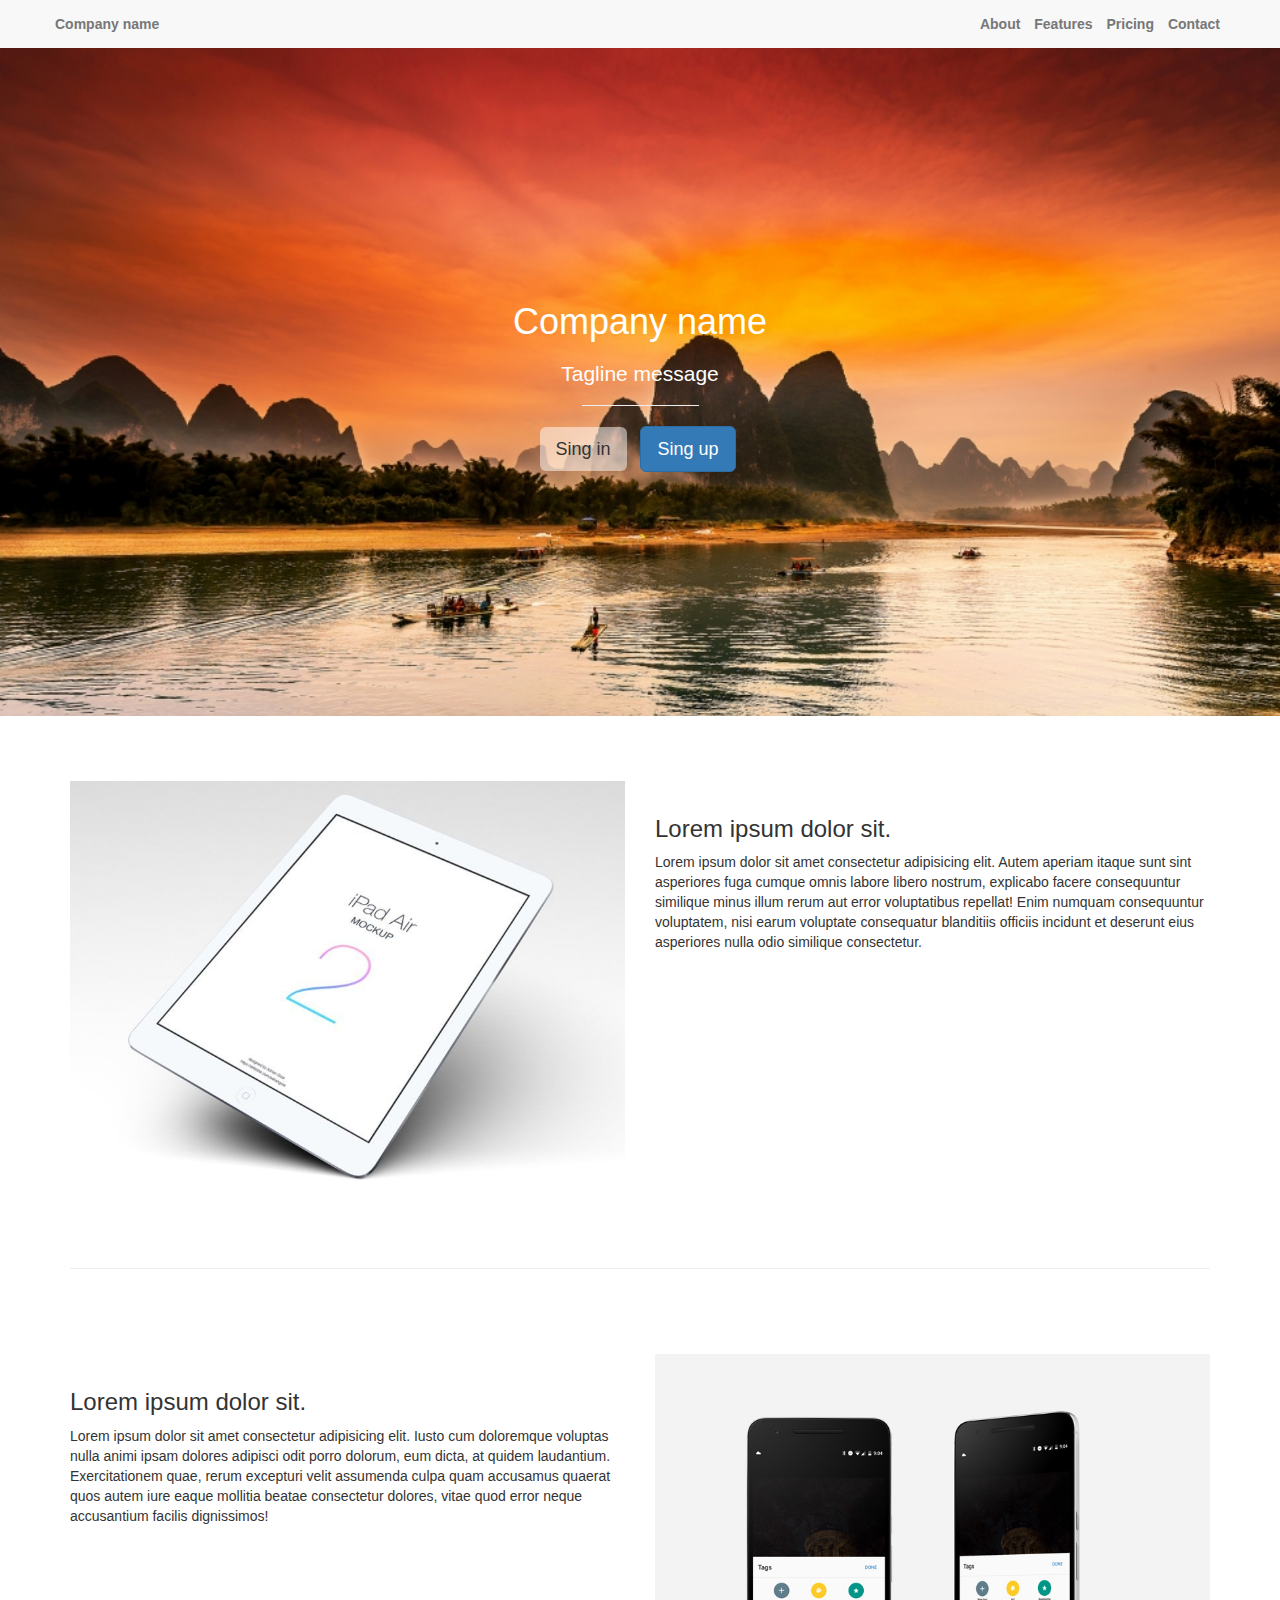
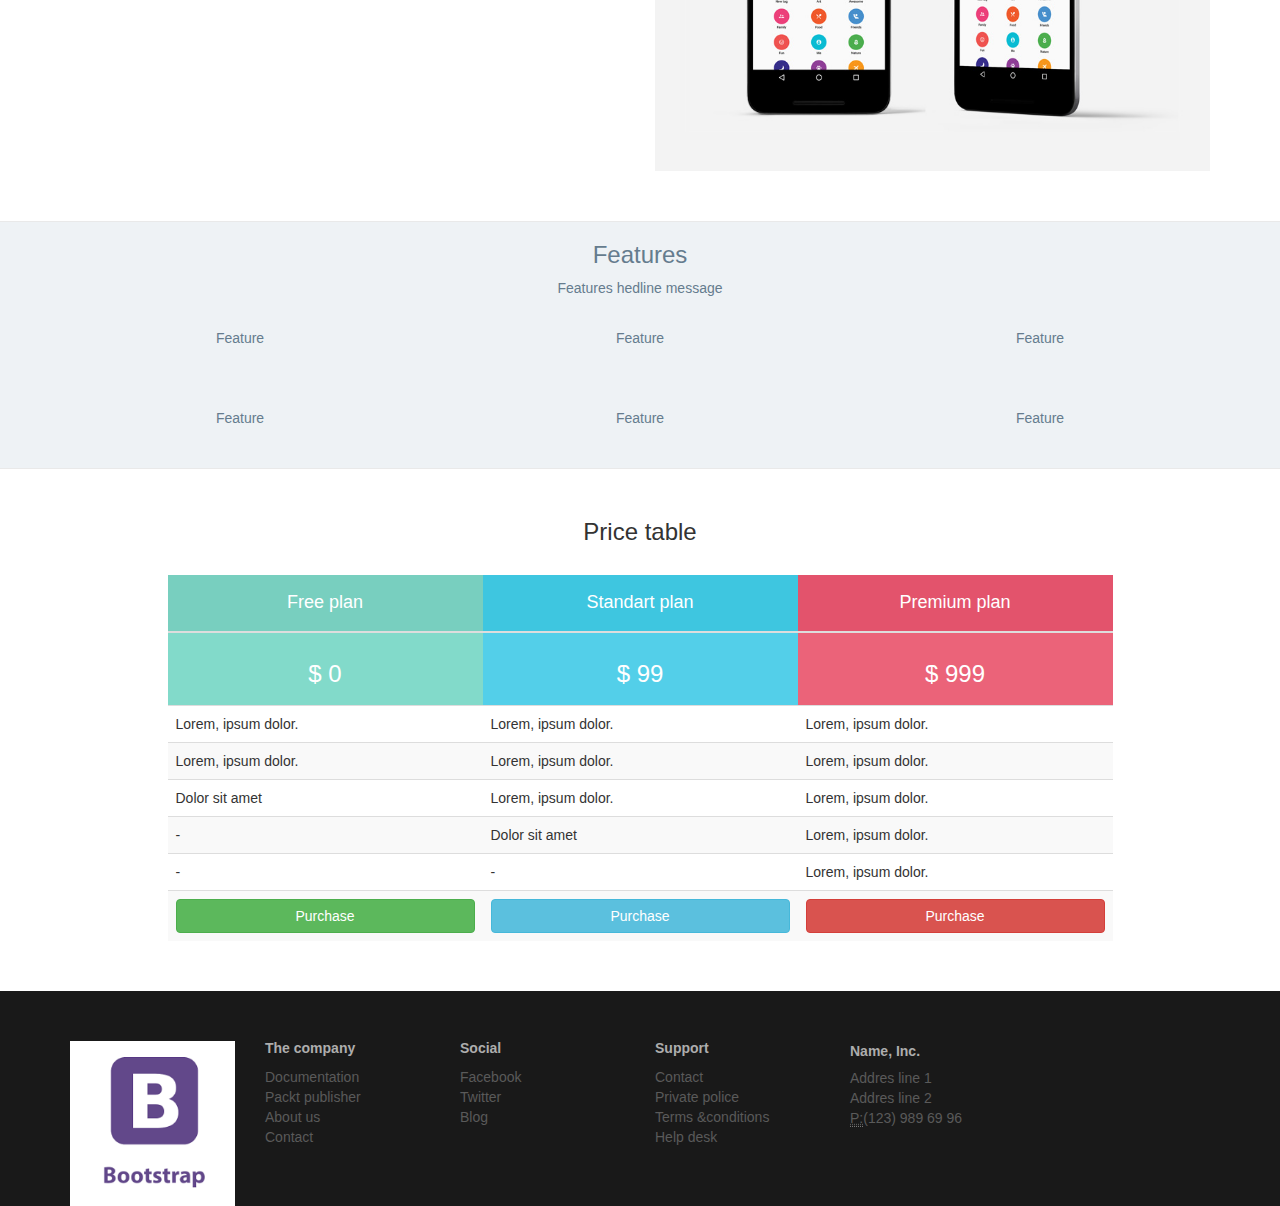
==== newtable.html @ 08efcb0c "add new page and style" ====
<!DOCTYPE html>
<html lang="en">
<head>
    <meta charset="UTF-8">
    <meta http-equiv="X-UA-Compatible" content="IE=edge">
    <meta name="viewport" content="width=device-width, initial-scale=1.0">
    <link rel="stylesheet" href="css/bootstrap.css">
    <link rel="stylesheet" href="css/base.css">
    <title>Document</title>
</head>
<body>
    <header class="header">
        <div class="container">
            <div class="row">
                <a href="#" class="pull-left brand">Company name</a>
                <ul class="list-inline list-unstyled pull-right">
                    <li><a href="#">About</a></li>
                    <li><a href="#">Features</a></li>
                    <li><a href="#">Pricing</a></li>
                    <li><a href="#">Contact</a></li>
                </ul>
            </div>
        </div>
    </header>
    <section id="intro-header">
        <div class="container">
            <div class="row">
                <div class="wrap-headline">
                    <h1 class="text-center">Company name</h1>
                    <h2 class="text-center">Tagline message</h2>
                    <hr>
                    <ul class="list-inline list-unstyled text-center">
                        <li><a href="#" class="btn btn-default btn-lg">Sing in</a></li>
                        <li><a href="#" class="btn btn-primary btn-lg">Sing up</a></li>
                    </ul>
                </div>
            </div>
        </div>
    </section>
    <section id="about">
        <div class="container">
            <div class="row">
                <div class="col-sm-6">
                    <img src="./img/mock-ipad.jpg" class="img-responsive" alt="">
                </div>
                <div class="col-sm-6">
                    <h3>Lorem ipsum dolor sit.</h3>
                    <p>Lorem ipsum dolor sit amet consectetur adipisicing elit. Autem aperiam itaque sunt sint asperiores fuga cumque omnis labore libero nostrum, explicabo facere consequuntur similique minus illum rerum aut error voluptatibus repellat! Enim numquam consequuntur voluptatem, nisi earum voluptate consequatur blanditiis officiis incidunt et deserunt eius asperiores nulla odio similique consectetur.</p>
                </div>
            </div>
            <hr>
            <div class="row">
                <div class="col-sm-6">
                    <h3>Lorem ipsum dolor sit.</h3>
                    <p>Lorem ipsum dolor sit amet consectetur adipisicing elit. Iusto cum doloremque voluptas nulla animi ipsam dolores adipisci odit porro dolorum, eum dicta, at quidem laudantium. Exercitationem quae, rerum excepturi velit assumenda culpa quam accusamus quaerat quos autem iure eaque mollitia beatae consectetur dolores, vitae quod error neque accusantium facilis dignissimos!</p>
                </div>
                <div class="col-sm-6">
                    <img src="./img/nexus-6p-mockup.jpg" class="img-responsive" alt="">
                </div>
            </div>
        </div>
    </section>
    <section id="feature">
        <div class="container">
            <div class="row">
                <div class="col-sm-12">
                    <h3 class="text-center">Features</h3>
                    <p class="text-center">Features hedline message</p>
                </div>
                <div class="row">
                    <div class="col-sm-2 col-md-4">
                        <div class="feature">Feature</div>
                    </div>
                    <div class="col-sm-2 col-md-4">
                        <div class="feature">Feature</div>
                    </div>
                    <div class="col-sm-2 col-md-4">
                        <div class="feature">Feature</div>
                    </div>
                    <div class="col-sm-2 col-md-4">
                        <div class="feature">Feature</div>
                    </div>
                    <div class="col-sm-2 col-md-4">
                        <div class="feature">Feature</div>
                    </div>
                    <div class="col-sm-2 col-md-4">
                        <div class="feature">Feature</div>
                    </div>
                </div>
            </div>
        </div>
    </section>
    <section id="pricing">
        <div class="container">
            <div class="row">
                <div class="col-sm-12">
                    <h3 class="text-center price-headline">Price table</h3>
                </div>
            </div>
            <div class="row">
                <div class="col-sm-10 col-sm-offset-1">
                    <table class="table table-striped table-hover">
                        <thead>
                            <tr>
                                <th class="success">
                                    <h4 class="text-center white-text">Free plan</h4>
                                </th>
                                <th class="info">
                                    <h4 class="text-center white-text">Standart plan</h4>
                                </th>
                                <th class="danger">
                                    <h4 class="text-center white-text">Premium plan</h4>
                                </th>
                            </tr>
                        </thead>
                        <tbody>
                            <tr>
                                <td class="success">
                                    <h3 class="text-center white-text">$ 0</h3>
                                </td>
                                <td class="info">
                                    <h3 class="text-center white-text">$ 99</h3>
                                </td>
                                <td class="danger">
                                    <h3 class="text-center white-text">$ 999</h3>
                                </td>
                            </tr>
                            <tr>
                                <td>Lorem, ipsum dolor.</td>
                                <td>Lorem, ipsum dolor.</td>
                                <td>Lorem, ipsum dolor.</td>
                            </tr>
                            <tr>
                                <td>Lorem, ipsum dolor.</td>
                                <td>Lorem, ipsum dolor.</td>
                                <td>Lorem, ipsum dolor.</td>
                            </tr>
                            <tr>
                                <td>Dolor sit amet</td>
                                <td>Lorem, ipsum dolor.</td>
                                <td>Lorem, ipsum dolor.</td>
                            </tr>
                            <tr>
                                <td>-</td>
                                <td>Dolor sit amet</td>
                                <td>Lorem, ipsum dolor.</td>
                            </tr>
                            <tr>
                                <td>-</td>
                                <td>-</td>
                                <td>Lorem, ipsum dolor.</td>
                            </tr>
                            <tr>
                                <td><a href="#" class="btn btn-success btn-block">Purchase</a></td>
                                <td><a href="#" class="btn btn-info btn-block">Purchase</a></td>
                                <td><a href="#" class="btn btn-danger btn-block">Purchase</a></td>
                            </tr>
                        </tbody>
                    </table>
                </div>
            </div>
        </div>
    </section>
    <footer>
        <div class="container">
            <div class="row">
                <div class="col-sm-2">
                    <img src="./img/img-1.png" alt="" class="img-responsive">
                </div>
                <div class="col-sm-2">
                    <h5>The company</h5>
                    <ul class="list-unstyled">
                        <li><a href="#">Documentation</a></li>
                        <li><a href="#">Packt publisher</a></li>
                        <li><a href="#">About us</a></li>
                        <li><a href="#">Contact</a></li>
                    </ul>
                </div>
                <div class="col-sm-2">
                    <h5>Social</h5>
                    <ul class="list-unstyled">
                        <li><a href="#">Facebook</a></li>
                        <li><a href="#">Twitter</a></li>
                        <li><a href="#">Blog</a></li>
                    </ul>
                </div>
                <div class="col-sm-2">
                    <h5>Support</h5>
                    <ul class="list-unstyled">
                        <li><a href="#">Contact</a></li>
                        <li><a href="#">Private police</a></li>
                        <li><a href="#">Terms &conditions</a></li>
                        <li><a href="#">Help desk</a></li>
                    </ul>
                </div>
                <div class="col-sm-4">
                    <address>
                        <strong>Name, Inc.</strong> Addres line 1<br>
                        Addres line 2<br>
                        <abbr title="Phone">P:</abbr>(123) 989 69 96
                    </address>
                </div>
            </div>
        </div>
    </footer>
    <script src="js/jquery-2.0.0.js"></script>
    <script src="js/bootstrap.js"></script>
</body>
</html>
---- css/base.css ----
header{
    background-color: #f8f8f8;
}

header ul{
    margin: 0;
}

/* 1rem = 10px */

header a, header li{
    padding: 1.4rem 0;
    color: #777;
    font-weight: bold;
}

#intro-header{
    background-image: url(../img/landscape.jpg);
    background-size: cover;
}

#intro-header .wrap-headline{
    position: relative;
    padding-top: 20%;
    padding-bottom: 20%;
}

#intro-header h1, #intro-header h2{
    color: #fff;
}

#intro-header h2{
    font-size: 1.5em;
}

#intro-header hr{
    width: 10%;
}

#intro-header .btn-default{
    background-color: rgba(255, 255, 255, 0.5);
    border: none;
}

#about img{
    margin-top: 6.5rem;
    margin-bottom: 5rem;
}

#about H3{
    margin-top: 10rem;
}

#feature{
    background-color: #eef2f5;
    border-bottom: 0.1rem solid #e9e9e9;
    border-top: 0.1rem solid #e9e9e9;
}

#feature *{
    color: #657c8e;
}

#feature .feature{
    padding-top: 2rem;
    padding-bottom: 4rem;
    text-align: center;
}

#pricing h3.price-headline{
    margin-top: 5rem;
    margin-bottom: 3rem;
}

#pricing .white-text{
    color:#fff;
}

#pricing thead .success{
    background-color: #78cfbf;
}

#pricing thead .danger{
    background-color: #e3536c;
}

#pricing thead .info{
    background-color: #3ec6e0;
}

#pricing tbody .success{
    background-color: #82daca;
}

#pricing tbody .info{
    background-color: #53cfe9;
}

#pricing tbody .danger{
    background-color: #eb6379;
}

footer{
    background-color: #191919;
    color: #adadad;
    margin-top: 3rem;
}

footer h5, footer img{
    margin-top: 5rem;
    font-weight: bold;
}

footer address{
    margin-top: 5rem;
    margin-bottom: 5rem;
    color: #5a5a5a;
}

footer ul{
    margin-bottom: 5rem;
}

footer address strong{
    color: #adadad;
    display: block;
    padding-bottom: 0.62rem;
}

footer a{
    color: #5a5a5a;
    font-weight: 300;
}

footer a:hover{
    text-decoration: none;
    color:#fff;
}
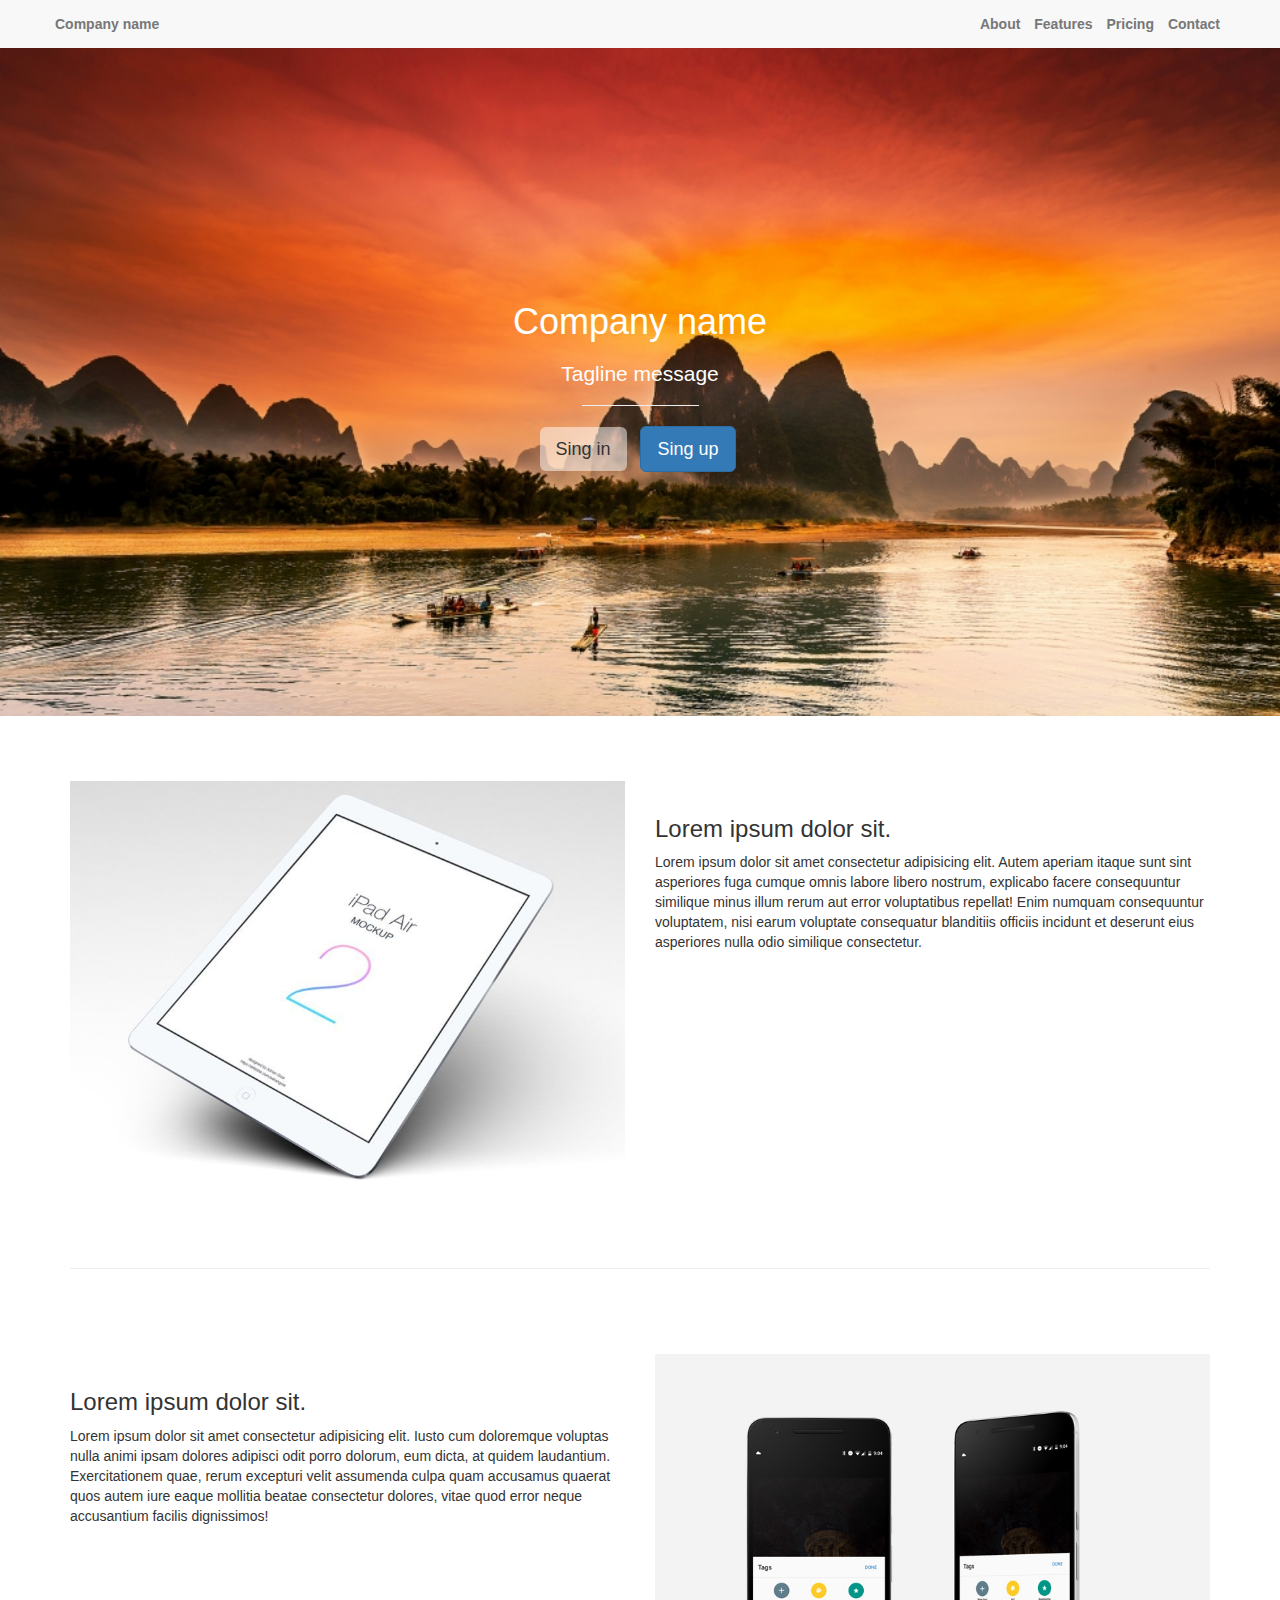
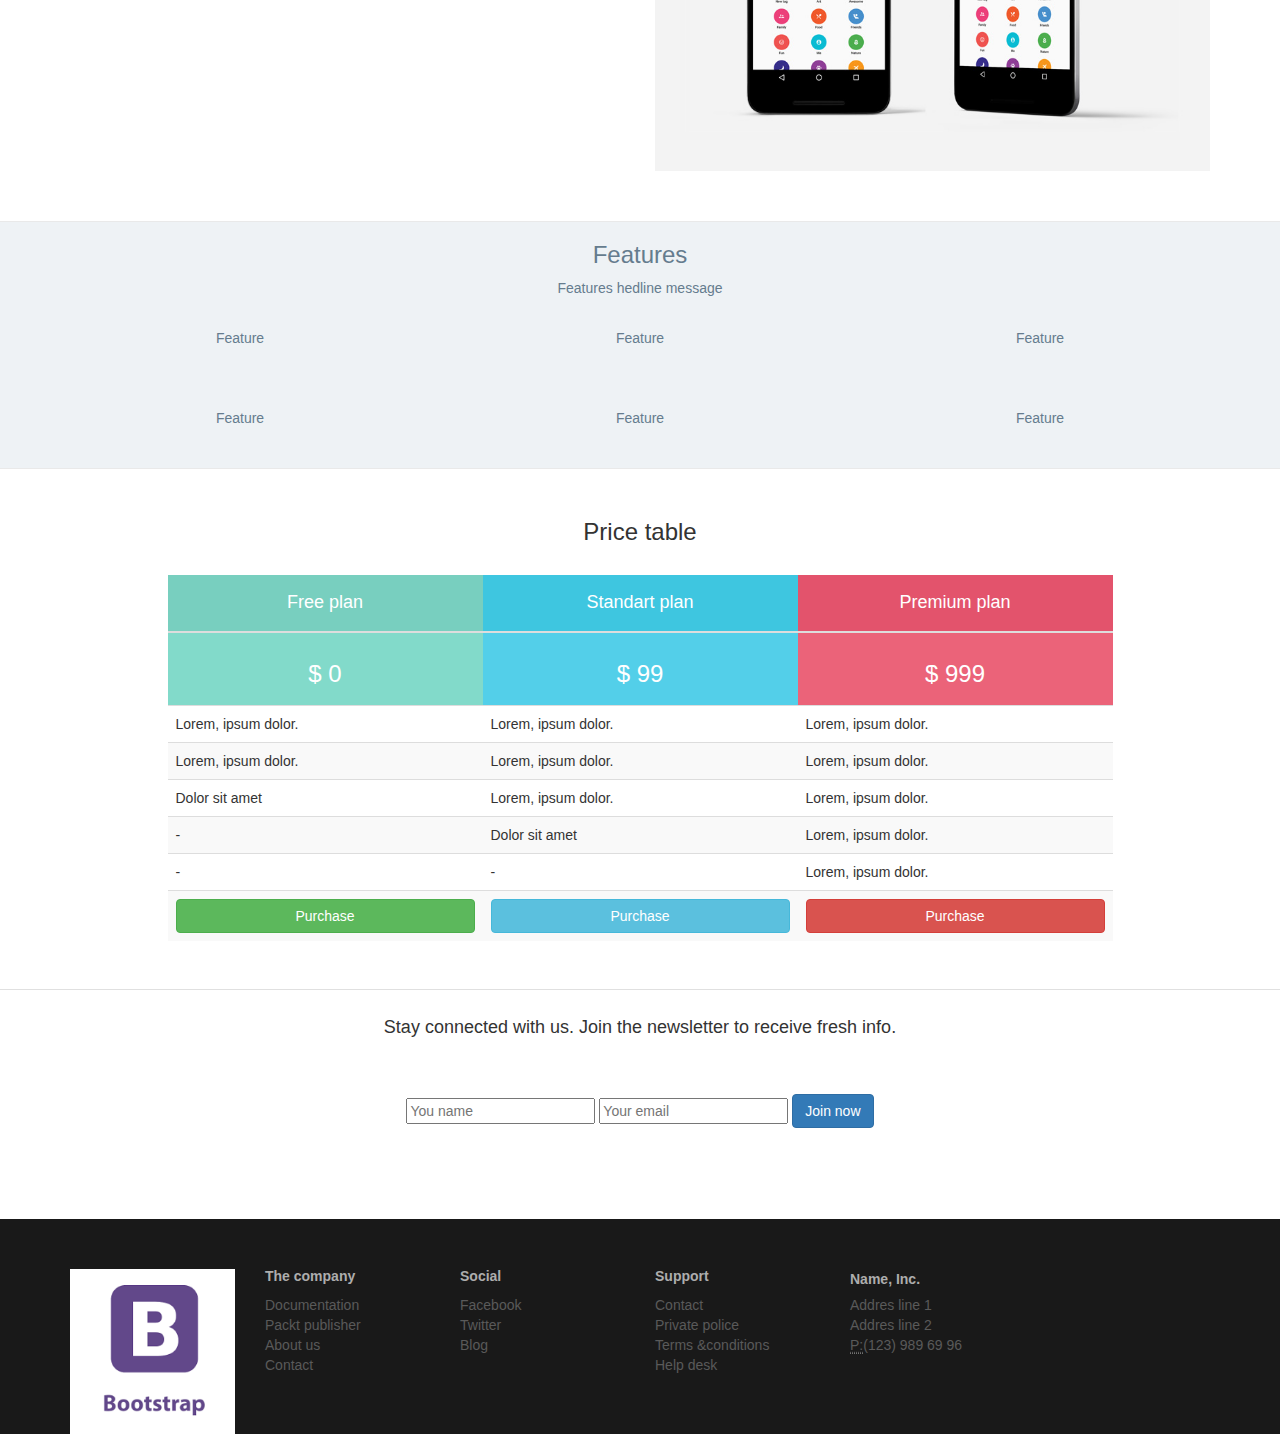
==== commit 020e8ba1: "add contact html" ====
--- a/newtable.html
+++ b/newtable.html
@@ -161,6 +161,18 @@
             </div>
         </div>
     </section>
+    <section id="newsletter" class="text-center">
+        <h4>Stay connected with us. Join the newsletter to receive fresh info.</h4>
+        <form action="" class="form-inline" method="POST">
+            <div class="form-group">
+                <input class="from-control" placeholder="You name" >
+            </div>
+            <div class="form-group">
+                <input class="from-control" placeholder="Your email">
+            </div>
+            <button class="btn btn-primary" type="submit">Join now</button>
+        </form>
+    </section>
     <footer>
         <div class="container">
             <div class="row">
--- a/css/base.css
+++ b/css/base.css
@@ -100,6 +100,26 @@
     background-color: #eb6379;
 }
 
+/* newsletter */
+#newsletter{
+    border-top: 1px solid #e0e0e0; 
+    padding-top: 3.em; 
+    margin-top:2em; 
+}
+
+#newsletter h4{
+    padding: 1em;
+}
+
+#newsletter form{
+    padding: 1em;
+    padding-top: 2em;
+    margin-bottom: 5.5em;
+}
+
+
+/* footer */
+
 footer{
     background-color: #191919;
     color: #adadad;
@@ -135,4 +155,10 @@
 footer a:hover{
     text-decoration: none;
     color:#fff;
+}
+
+/* contact form */
+section#contact form{
+    padding-top: 9em;
+    padding-bottom: 3em;
 }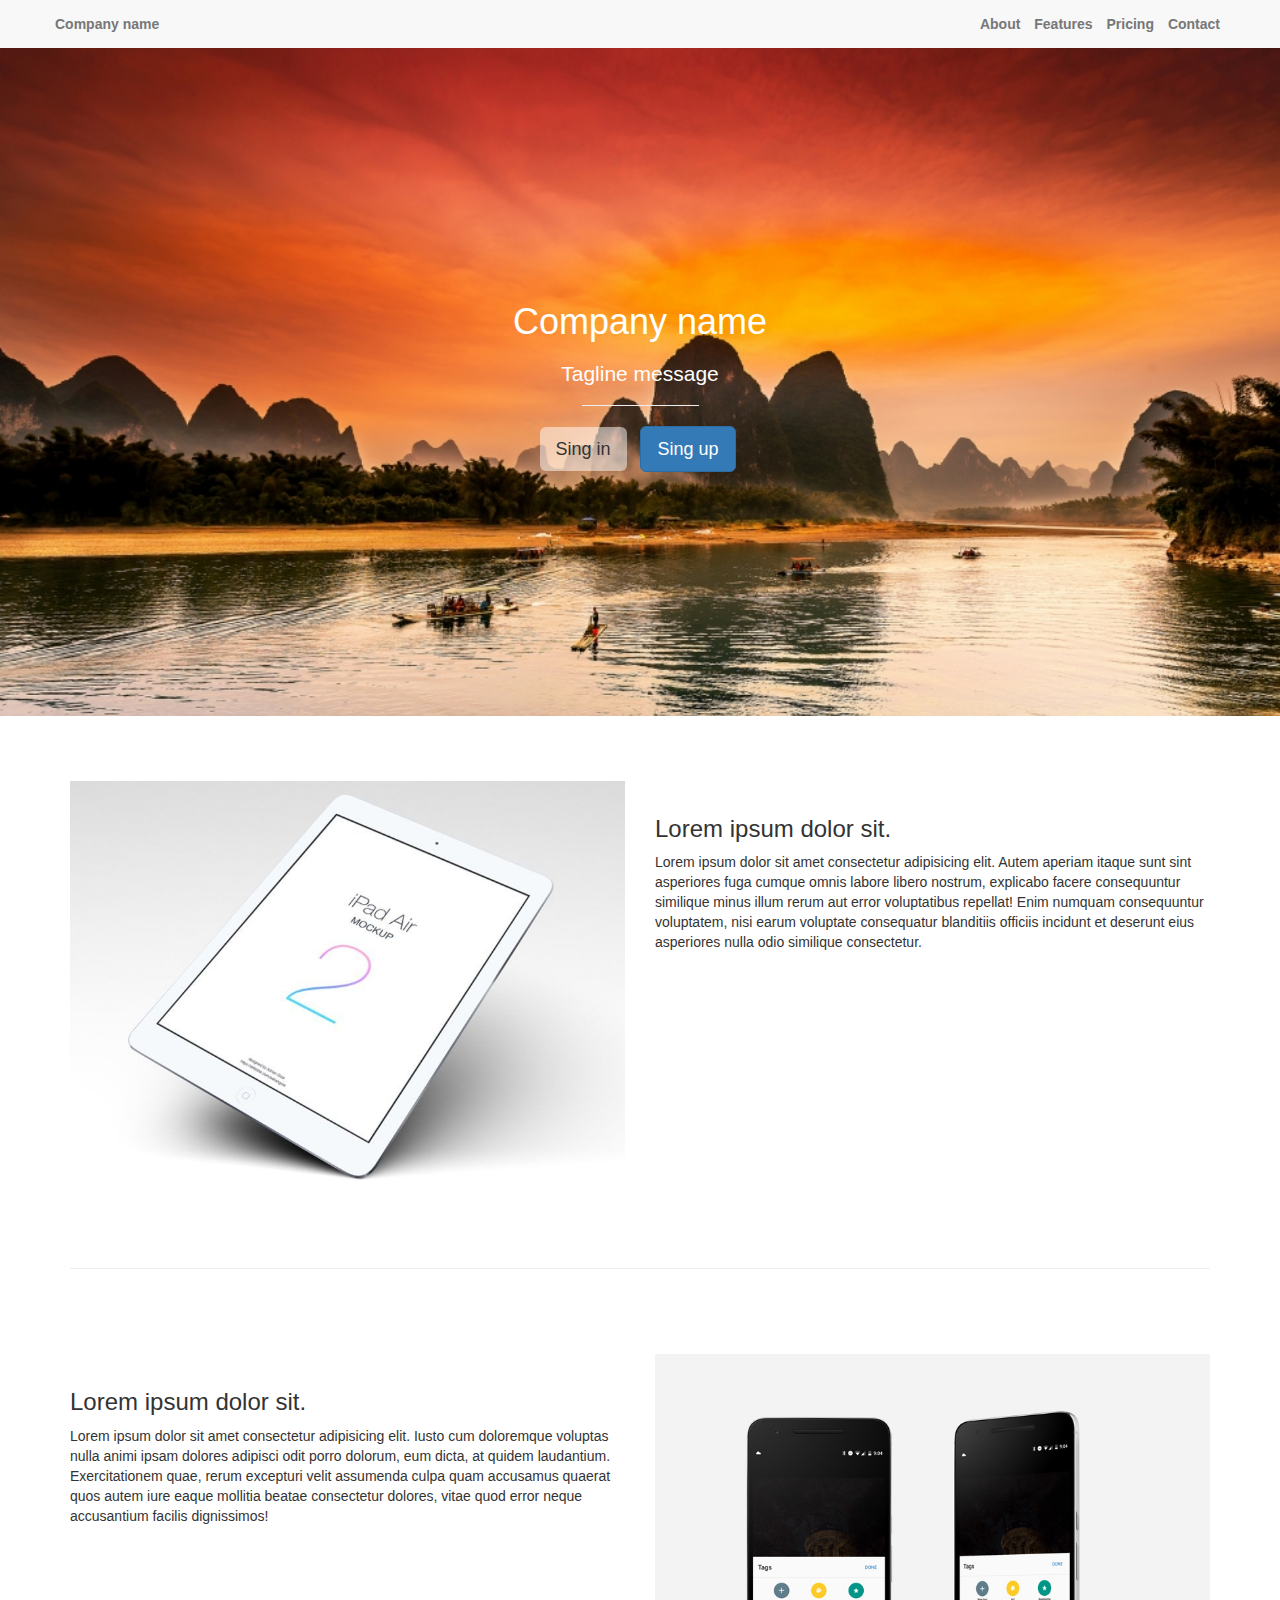
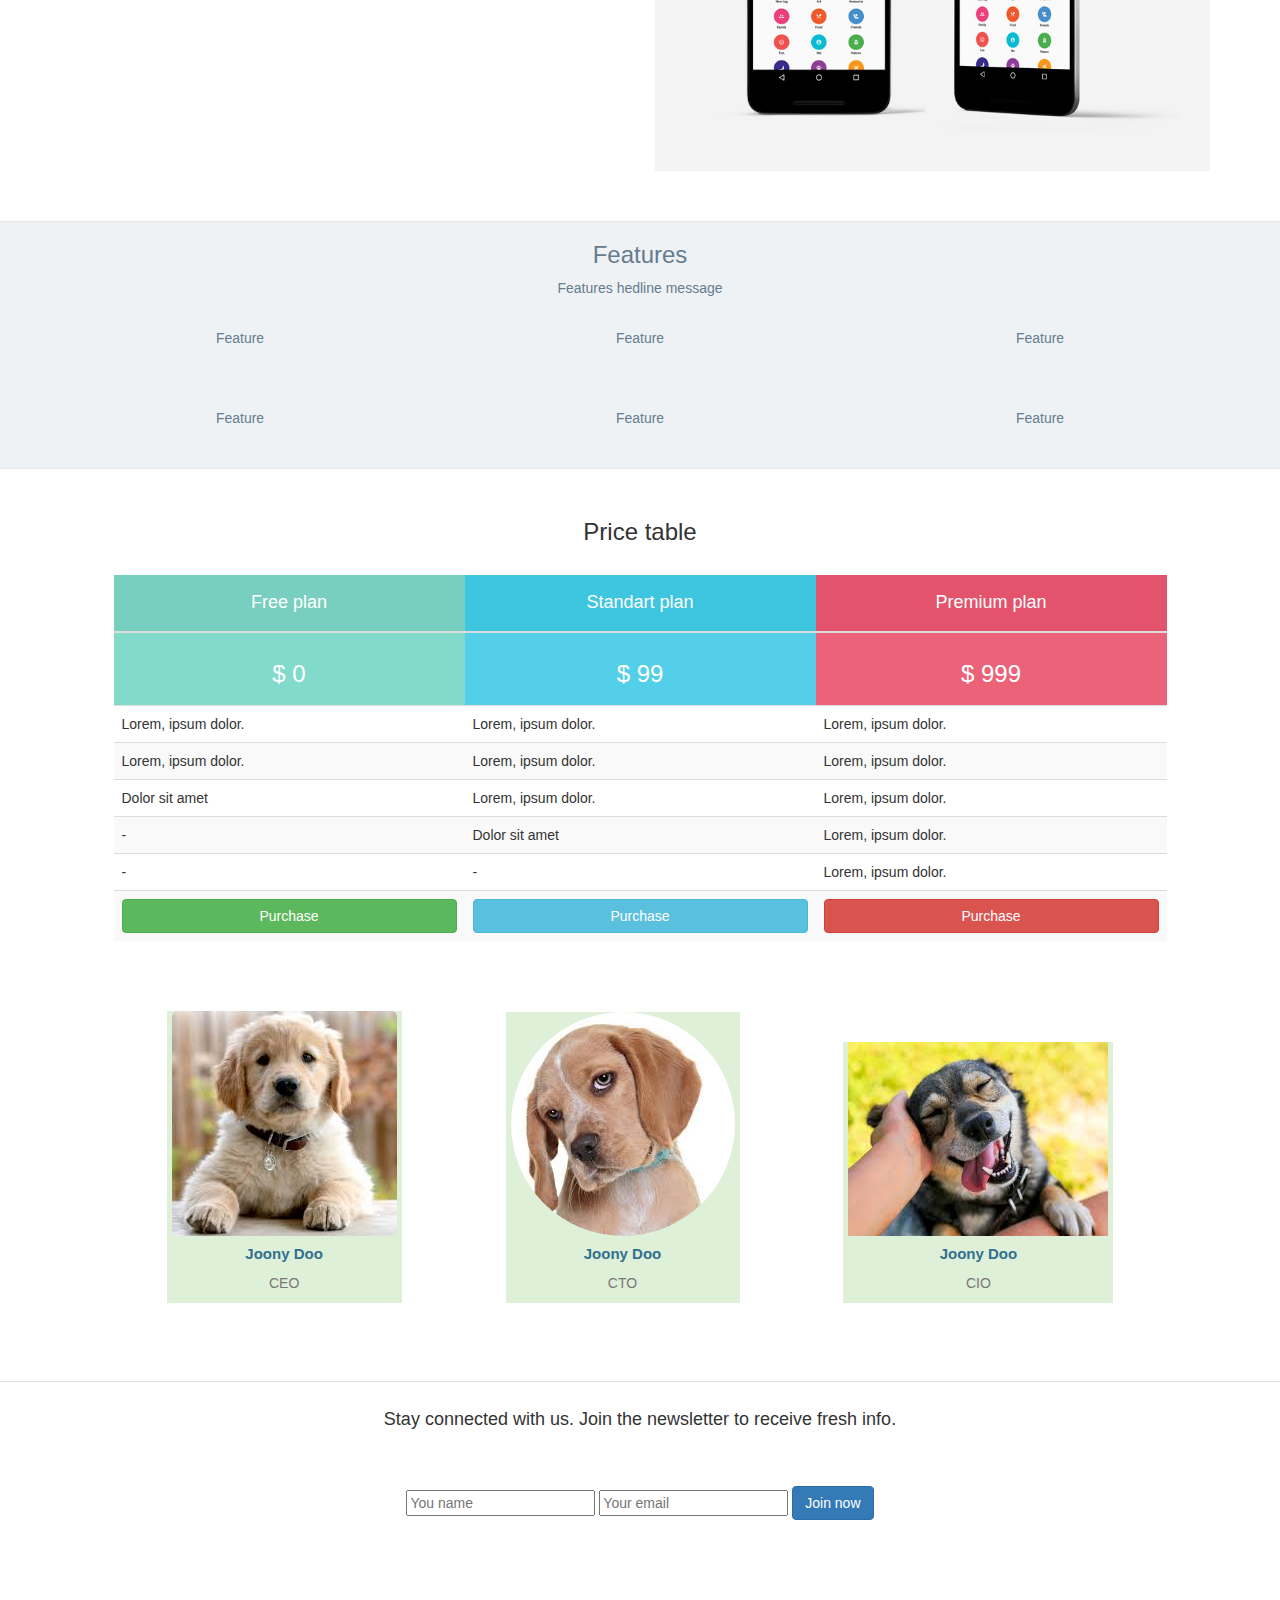
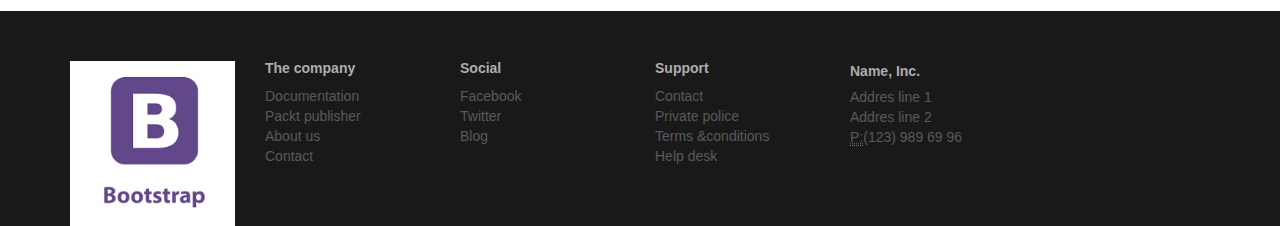
==== commit cd3ed1e4: "add form registre" ====
--- a/newtable.html
+++ b/newtable.html
@@ -30,9 +30,24 @@
                     <h2 class="text-center">Tagline message</h2>
                     <hr>
                     <ul class="list-inline list-unstyled text-center">
-                        <li><a href="#" class="btn btn-default btn-lg">Sing in</a></li>
+                        <li><a href="#" id="sign-btn" class="btn btn-default btn-lg">Sing in</a></li>
                         <li><a href="#" class="btn btn-primary btn-lg">Sing up</a></li>
                     </ul>
+                    <form id="signin" class="form-inline text-center hidden-element">
+                        <div class="form-group">
+                            <div class="input-group">
+                                <div class="input-group-addon">@</div>
+                                <input type="text" class="form-control" id="signin-email" placeholder="Email">
+                            </div>
+                        </div>
+                        <div class="form-group">
+                            <div class="input-group">
+                                <div class="input-group-addon">*</div>
+                                <input type="password" class="form-control" id="signin-password" placeholder="Password">
+                            </div>
+                        </div>
+                        <button class="btn btn-default" type="submit">Sign in</button>
+                    </form>
                 </div>
             </div>
         </div>
@@ -98,7 +113,7 @@
                 </div>
             </div>
             <div class="row">
-                <div class="col-sm-10 col-sm-offset-1">
+                <div class="center-block">
                     <table class="table table-striped table-hover">
                         <thead>
                             <tr>
@@ -161,6 +176,31 @@
             </div>
         </div>
     </section>
+    <section id="team">
+        <div class="container">
+            <div class="row">
+                <div class="col-sm-12">
+                    <ul class="list-inline list-unstyled text-center">
+                        <li class="bg-success">
+                            <img src="img/dog-1.jpg" alt="" class="img-rounded">
+                            <h5 class="text-info">Joony Doo</h5>
+                            <p class="text-muted">CEO</p>
+                        </li>
+                        <li class="bg-success">
+                            <img src="img/dog-2.jpg" alt="" class="img-circle">
+                            <h5 class="text-info">Joony Doo</h5>
+                            <p class="text-muted">CTO</p>
+                        </li>
+                        <li class="bg-success">
+                            <img src="img/dog-3.jpg" alt="">
+                            <h5 class="text-info">Joony Doo</h5>
+                            <p class="text-muted">CIO</p>
+                        </li>
+                    </ul>
+                </div>
+            </div>
+        </div>
+    </section>
     <section id="newsletter" class="text-center">
         <h4>Stay connected with us. Join the newsletter to receive fresh info.</h4>
         <form action="" class="form-inline" method="POST">
@@ -217,5 +257,6 @@
     </footer>
     <script src="js/jquery-2.0.0.js"></script>
     <script src="js/bootstrap.js"></script>
+    <script src="js/main.js"></script>
 </body>
 </html>--- a/css/base.css
+++ b/css/base.css
@@ -65,6 +65,10 @@
     padding-top: 2rem;
     padding-bottom: 4rem;
     text-align: center;
+}
+
+#pricing .center-block{
+    width: 90%;
 }
 
 #pricing h3.price-headline{
@@ -161,4 +165,22 @@
 section#contact form{
     padding-top: 9em;
     padding-bottom: 3em;
+}
+
+/* intro-header - form */
+.hidden-element{
+    display: none;
+}
+
+#team ul{
+    margin: 5rem 0;
+}
+
+#team ul li{
+    margin:0 5rem;
+}
+
+#team h5{
+    font-size:1.5rem;
+    font-weight: bold;
 }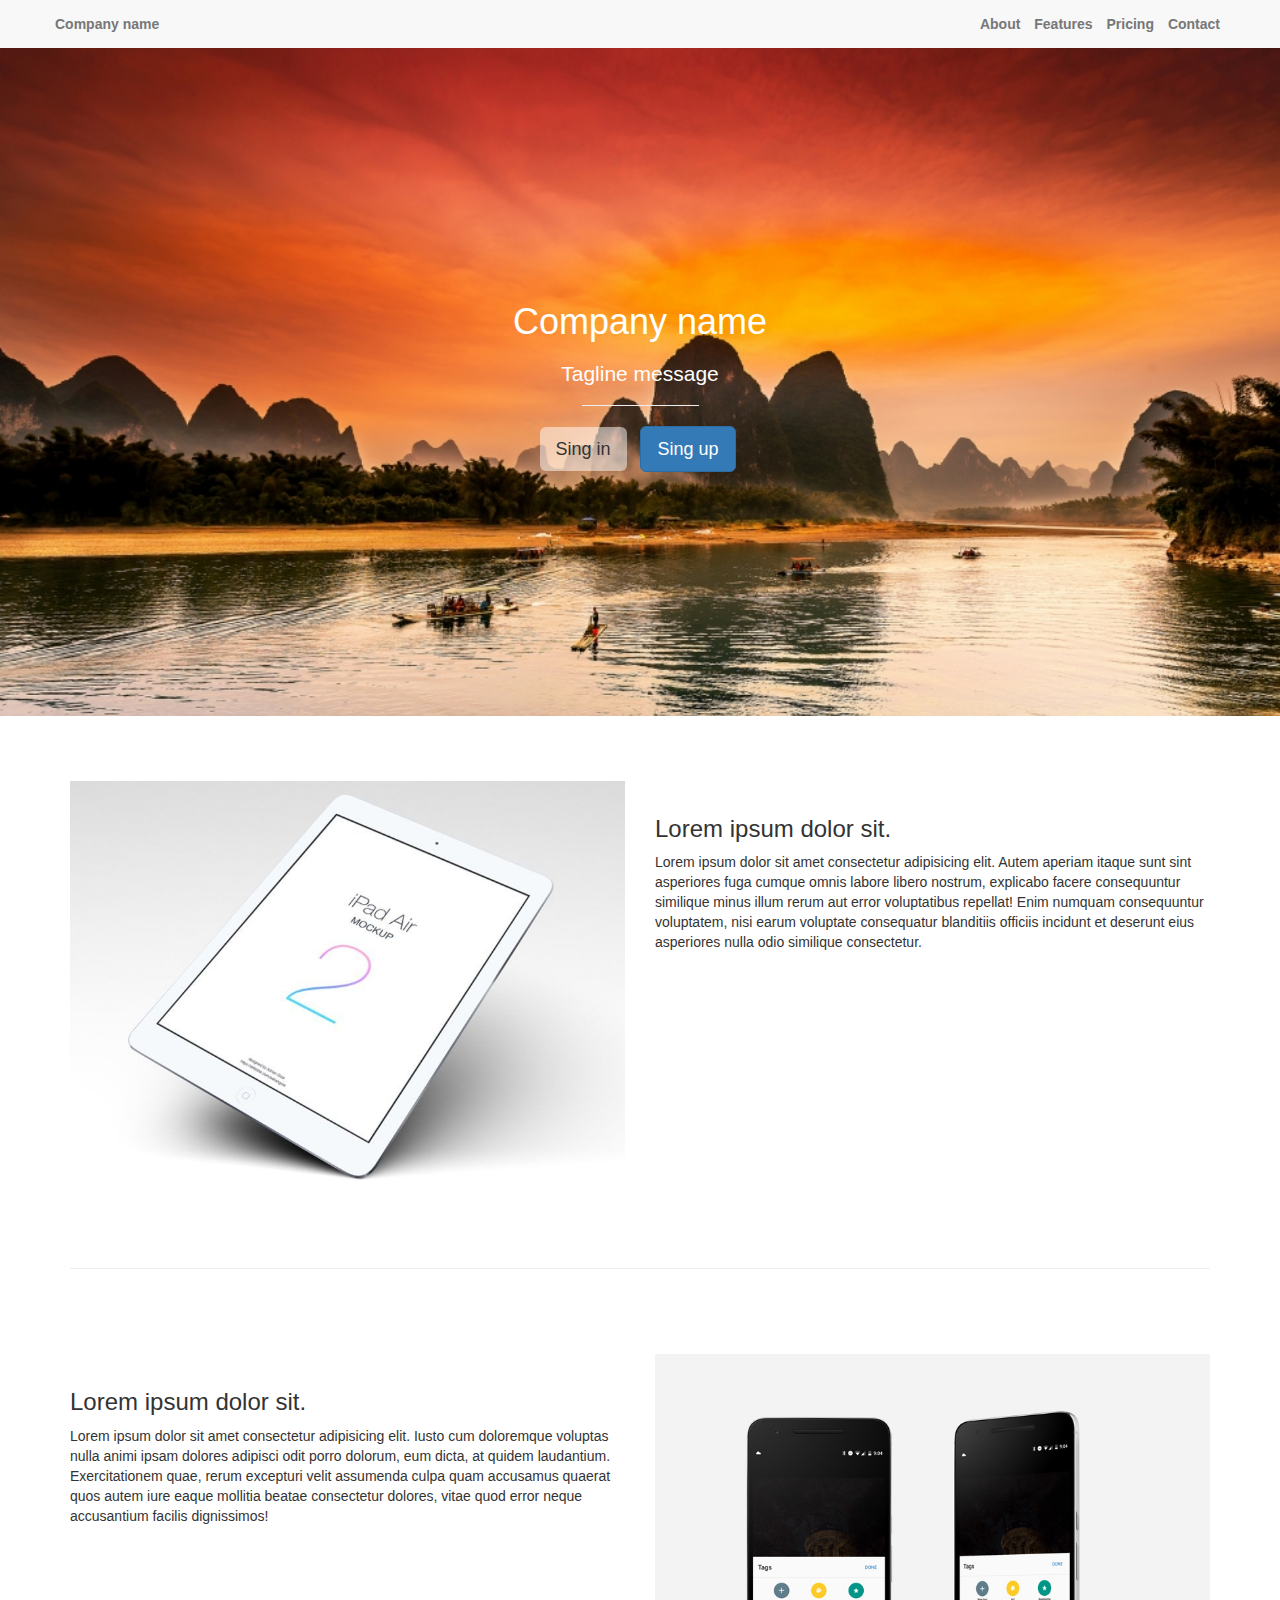
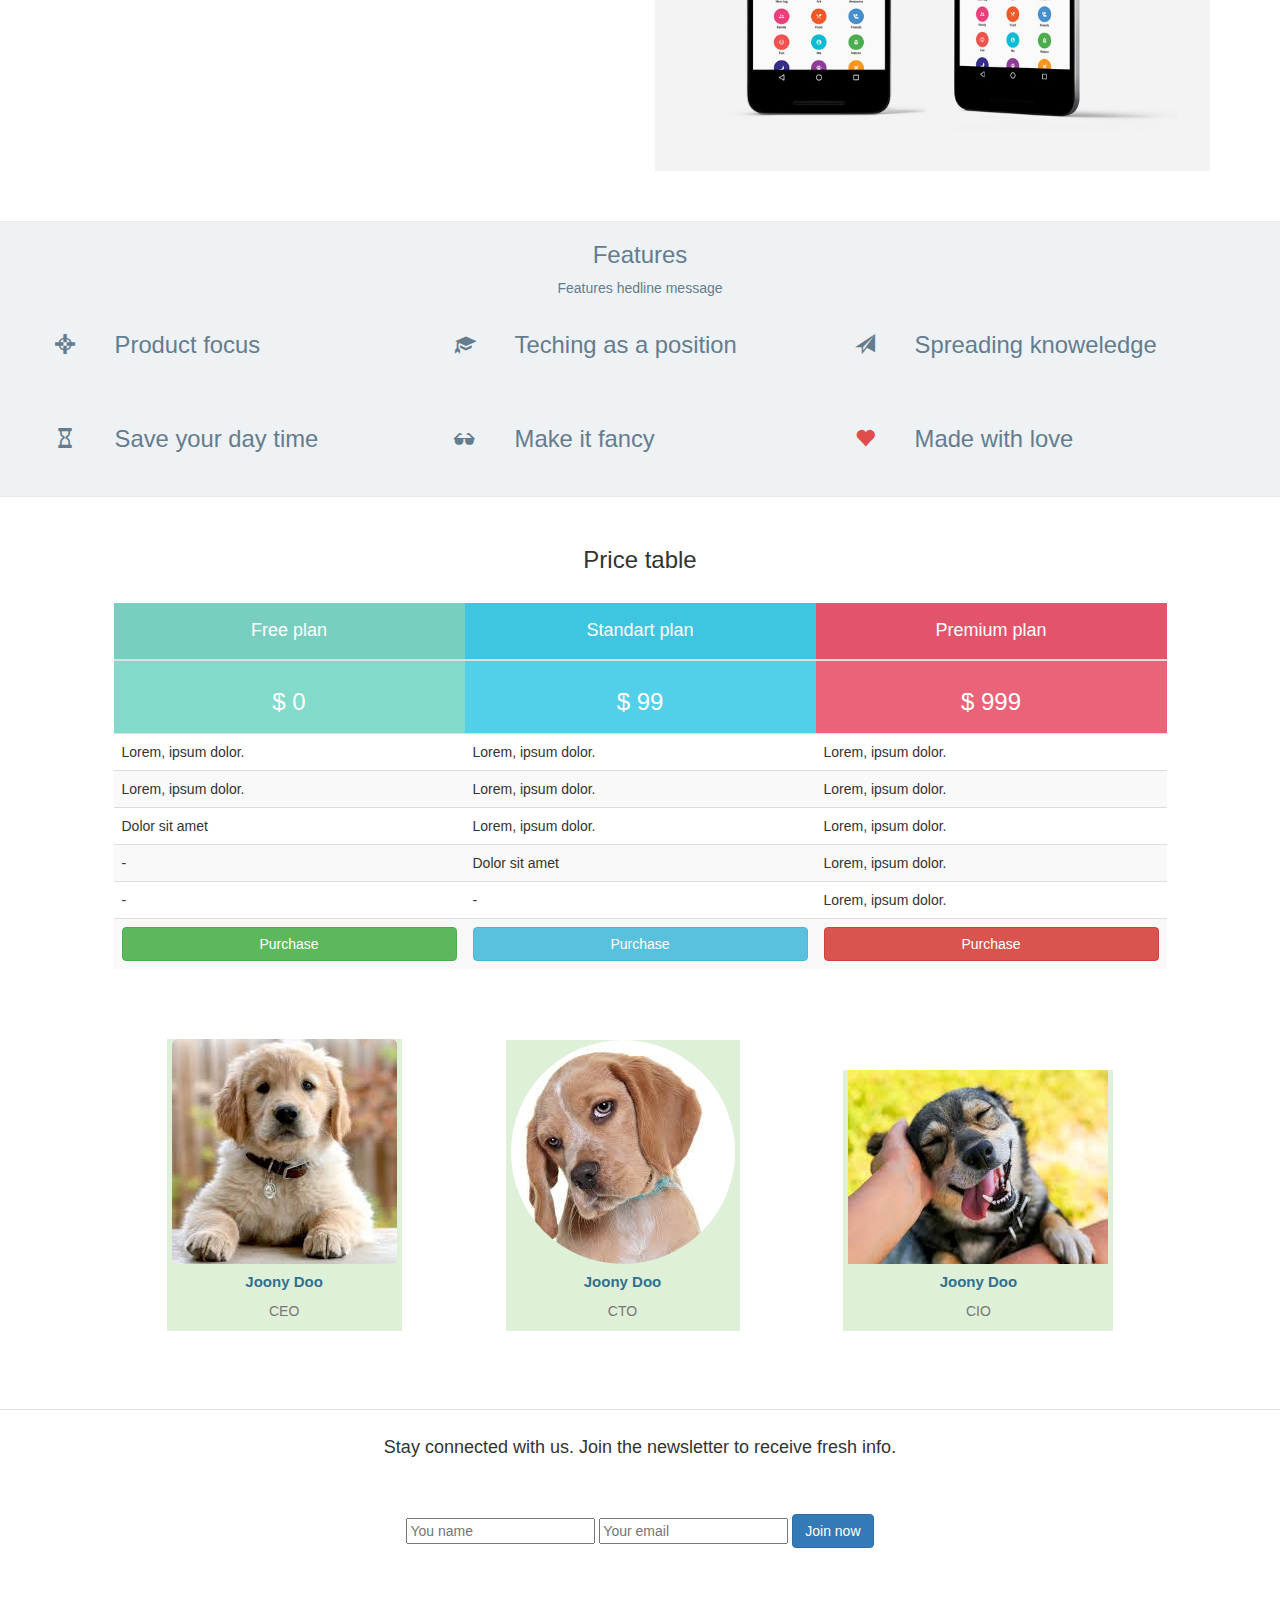
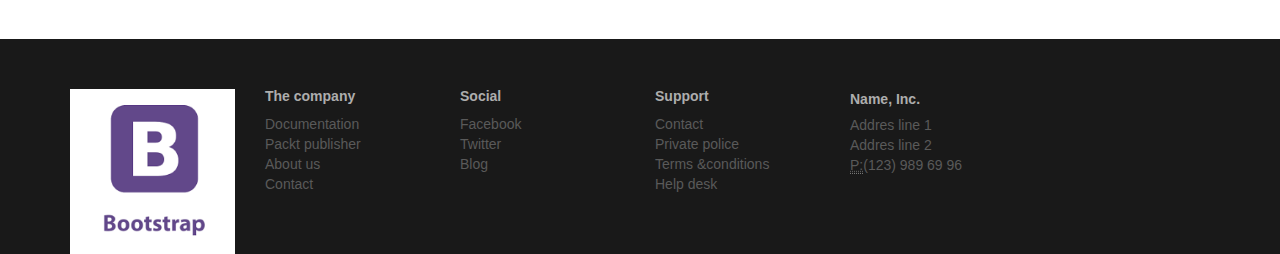
==== commit 0056ea37: "edd new style and info to section feature" ====
--- a/newtable.html
+++ b/newtable.html
@@ -84,22 +84,40 @@
                 </div>
                 <div class="row">
                     <div class="col-sm-2 col-md-4">
-                        <div class="feature">Feature</div>
-                    </div>
-                    <div class="col-sm-2 col-md-4">
-                        <div class="feature">Feature</div>
-                    </div>
-                    <div class="col-sm-2 col-md-4">
-                        <div class="feature">Feature</div>
-                    </div>
-                    <div class="col-sm-2 col-md-4">
-                        <div class="feature">Feature</div>
-                    </div>
-                    <div class="col-sm-2 col-md-4">
-                        <div class="feature">Feature</div>
-                    </div>
-                    <div class="col-sm-2 col-md-4">
-                        <div class="feature">Feature</div>
+                        <div class="feature">
+                            <span class="glyphicon glyphicon-screenshot" aria-hidden='true'></span>
+                            <span class="feature-tag">Product focus</span>
+                        </div>
+                    </div>
+                    <div class="col-sm-2 col-md-4">
+                        <div class="feature">
+                            <span class="glyphicon glyphicon-education" aria-hidden='true'></span>
+                            <span class="feature-tag">Teching as a position</span>
+                        </div>
+                    </div>
+                    <div class="col-sm-2 col-md-4">
+                        <div class="feature">
+                            <span class="glyphicon glyphicon-send" aria-hidden='true'></span>
+                            <span class="feature-tag">Spreading knoweledge</span>
+                        </div>
+                    </div>
+                    <div class="col-sm-2 col-md-4">
+                        <div class="feature">
+                            <span class="glyphicon glyphicon-hourglass" aria-hidden='true'></span>
+                            <span class="feature-tag">Save your day time</span>
+                        </div>
+                    </div>
+                    <div class="col-sm-2 col-md-4">
+                        <div class="feature">
+                            <span class="glyphicon glyphicon-sunglasses" aria-hidden='true'></span>
+                            <span class="feature-tag">Make it fancy</span>
+                        </div>
+                    </div>
+                    <div class="col-sm-2 col-md-4">
+                        <div class="feature">
+                            <span class="glyphicon glyphicon-heart" aria-hidden='true'></span>
+                            <span class="feature-tag">Made with love</span>
+                        </div>
                     </div>
                 </div>
             </div>
@@ -213,6 +231,9 @@
             <button class="btn btn-primary" type="submit">Join now</button>
         </form>
     </section>
+    <!-- <div class="embed-responsive embed-responsive-16by9">
+        <iframe width="560" height="315" src="https://www.youtube.com/embed/1zFlSLD01Uw" class="embed-responsive-item" frameborder="0" allow="accelerometer; autoplay; clipboard-write; encrypted-media; gyroscope; picture-in-picture" ></iframe>
+    </div> -->
     <footer>
         <div class="container">
             <div class="row">
--- a/css/base.css
+++ b/css/base.css
@@ -64,7 +64,23 @@
 #feature .feature{
     padding-top: 2rem;
     padding-bottom: 4rem;
-    text-align: center;
+    text-align: left;
+}
+
+#feature .glyphicon{
+    font-size: 2rem;
+}
+
+#feature .glyphicon-heart{
+    color:#e04c4c;
+}
+
+#feature .feature-tag{
+    max-width: 10.7em;
+    display: inline-block;
+    text-align: left;
+    margin-left: 1.5em;
+    font-size: 1.7em;
 }
 
 #pricing .center-block{
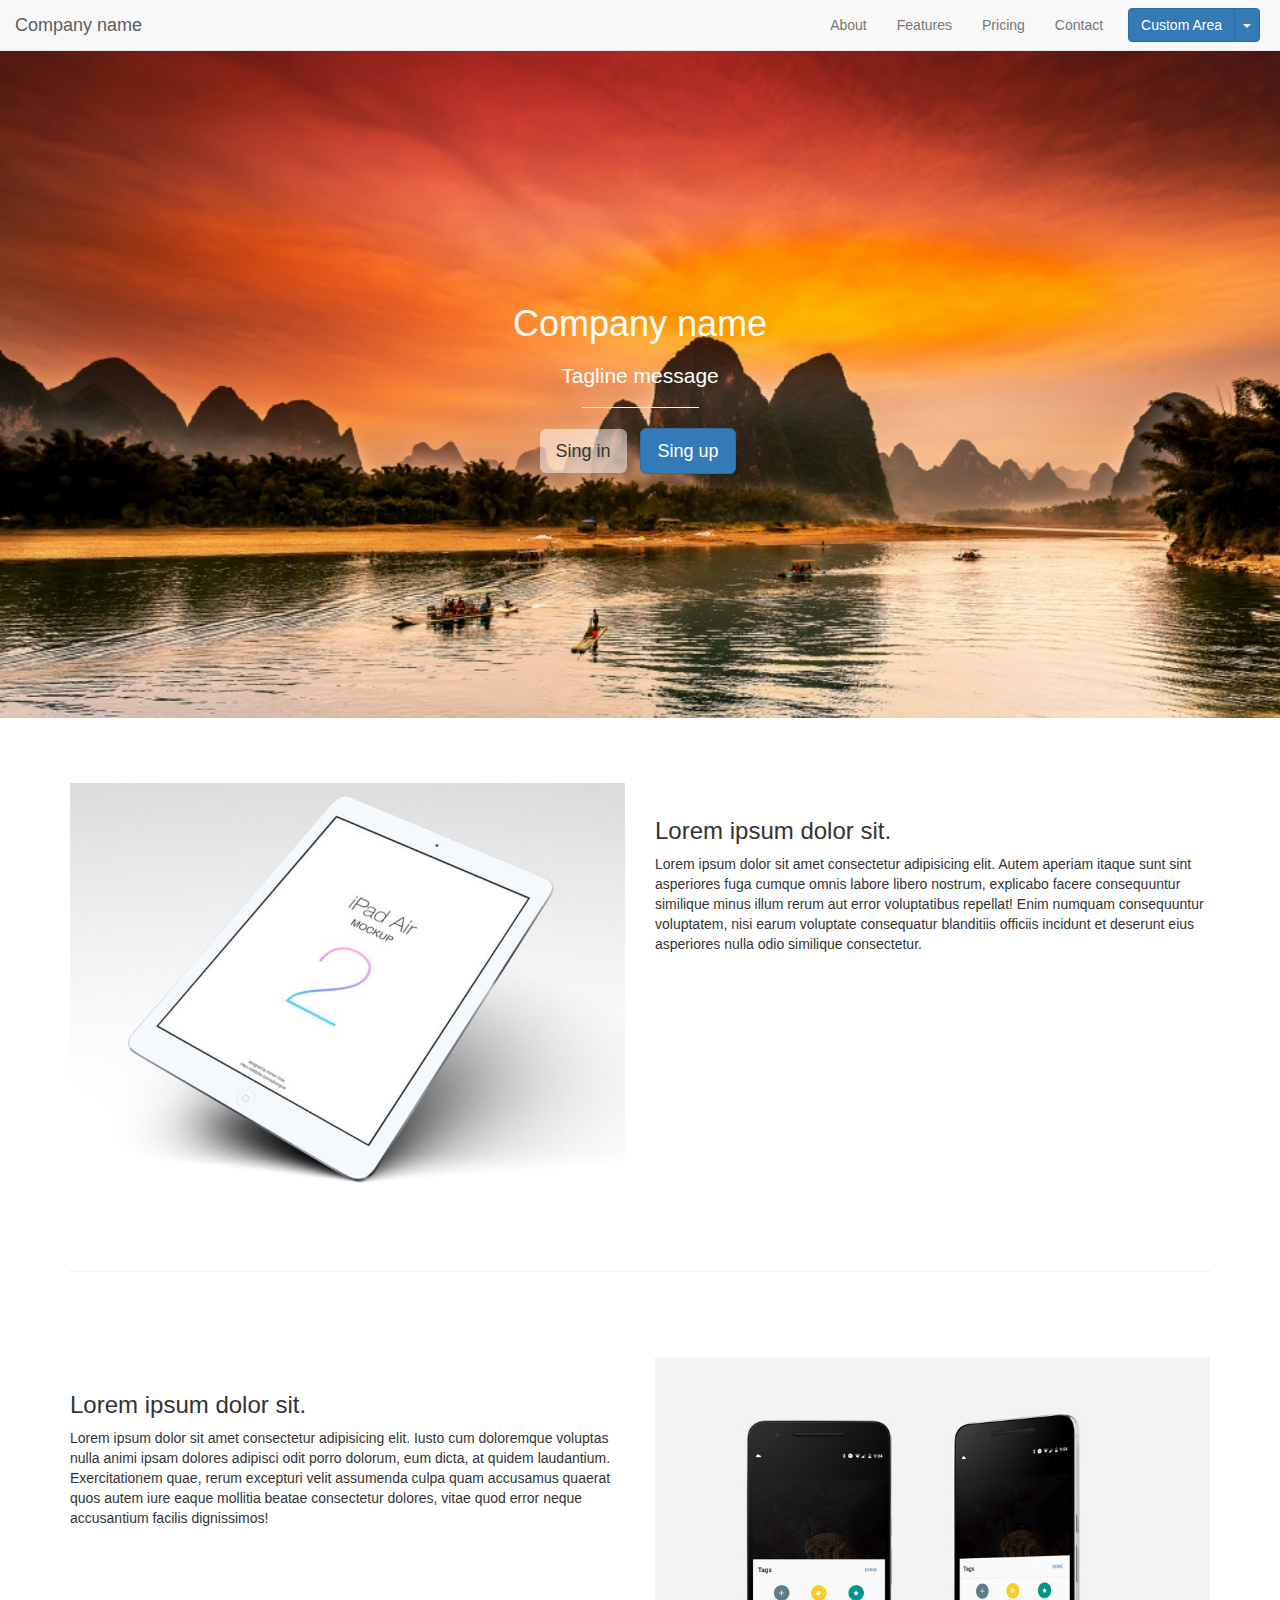
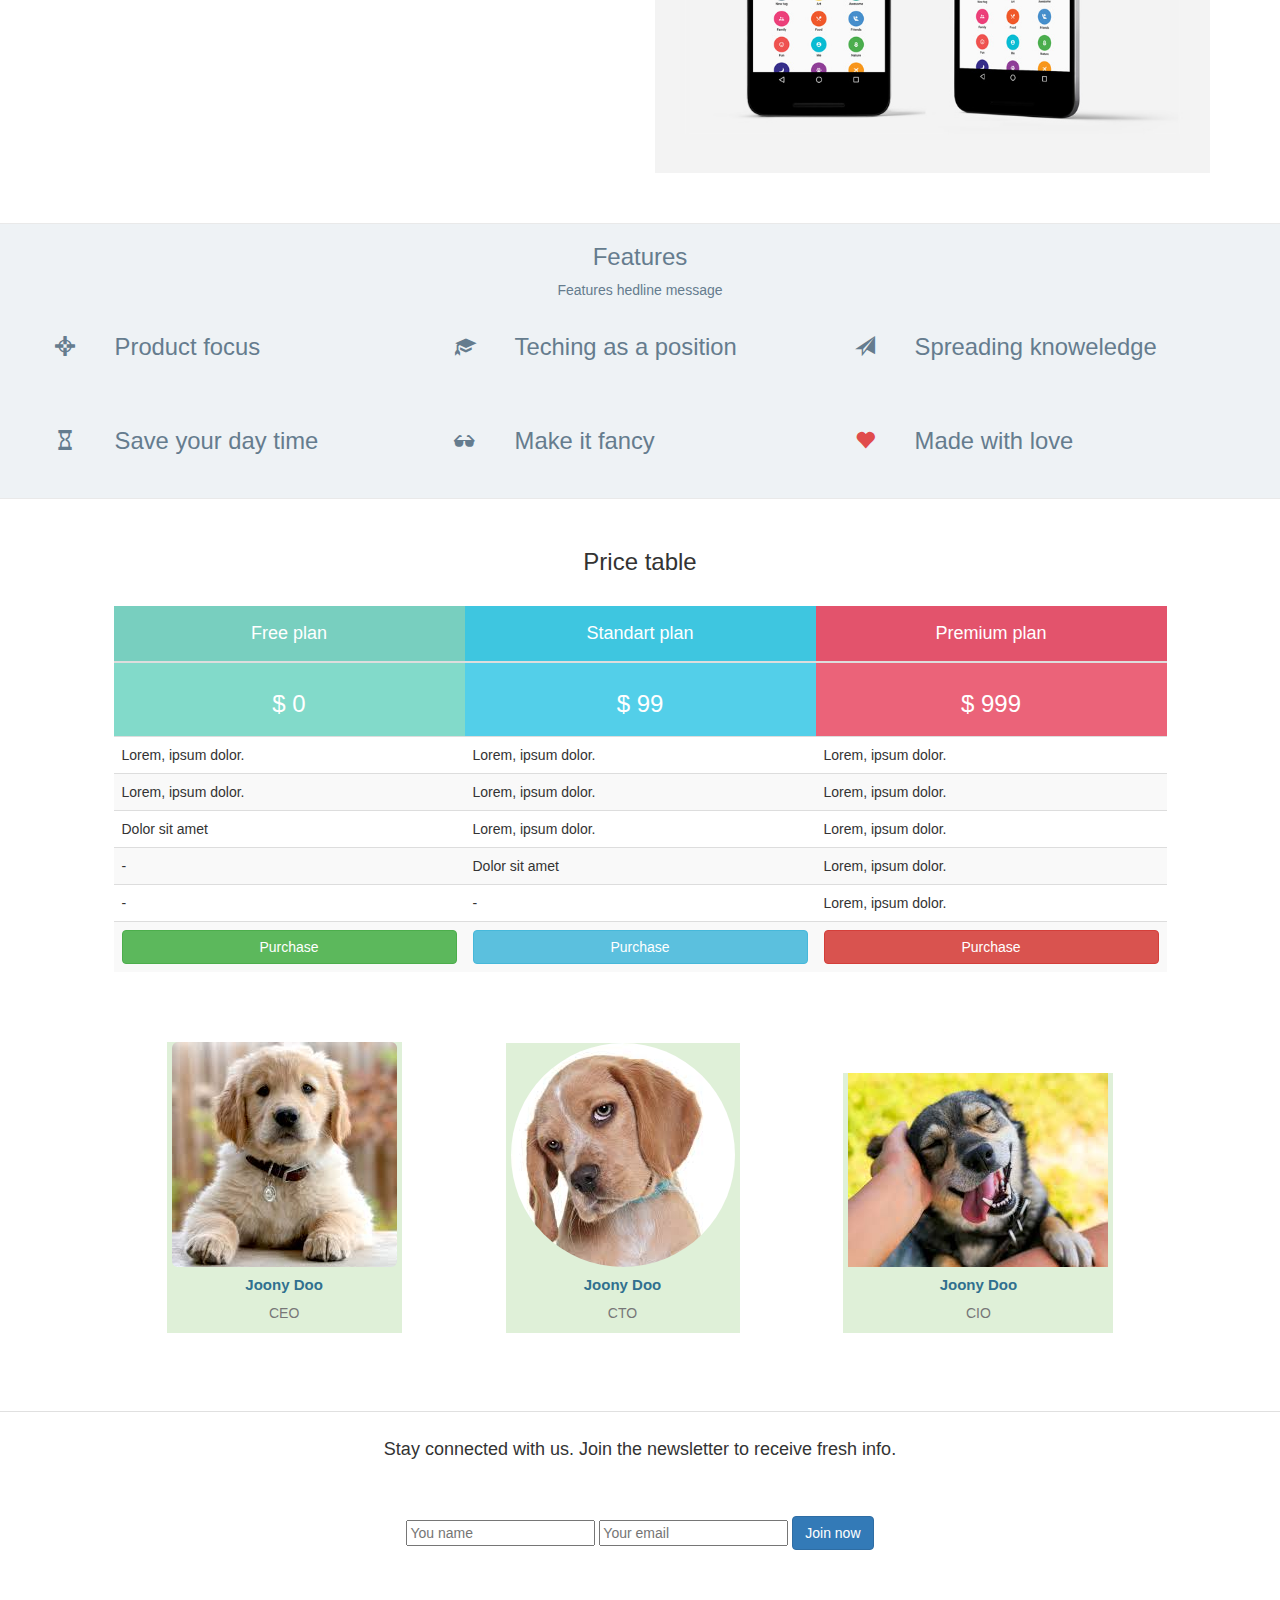
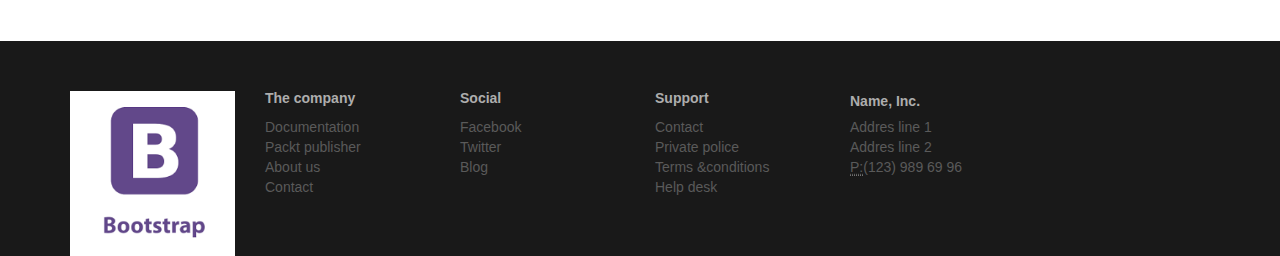
==== commit 95250b63: "add navigation" ====
--- a/newtable.html
+++ b/newtable.html
@@ -9,19 +9,42 @@
     <title>Document</title>
 </head>
 <body>
-    <header class="header">
-        <div class="container">
-            <div class="row">
-                <a href="#" class="pull-left brand">Company name</a>
-                <ul class="list-inline list-unstyled pull-right">
+    <!-- <header class="header"> -->
+        <nav class="navbar navbar-default navbar-fixed-top bg-info" >
+            <div class="navbar-header">
+                <a href="#" class="navbar-brand">Company name</a>
+                <button type="button" class="navbar-toggle collapsed" data-target="#nav-menu" data-toggle="collapse" aria-expanded="false">
+                    <span class="sr-only">Toggle Navigation</span>
+                    <span class="icon-bar"></span>
+                    <span class="icon-bar"></span>
+                    <span class="icon-bar"></span>
+                </button>
+            </div>
+            <!-- dropdown-menu -->
+            <div class="btn-group pull-right">
+                <button type="button" class="btn btn-primary">Custom Area </button>
+                <button type="button" class="btn btn-primary dropdown-toggle" data-toggle="dropdown" aria-pressed="false" aria-haspopup="true">
+                    <span class="caret"></span> 
+                    <span class="sr-only">Toggle Dropdown</span>
+                </button>
+                <ul class="dropdown-menu">
+                    <li><a href="#">Action</a></li>
+                    <li><a href="#">Aother action</a></li>
+                    <li><a href="#">Somthing else here</a></li>
+                    <li role="separator" class="divider"><a href="#"></a></li>
+                    <li><a href="#">Separetion link</a></li>
+                </ul>
+            </div>
+            <div id="nav-menu" class="collapse navbar-collapse navbar-right" >
+                <ul class="navbar-nav nav">
                     <li><a href="#">About</a></li>
                     <li><a href="#">Features</a></li>
                     <li><a href="#">Pricing</a></li>
                     <li><a href="#">Contact</a></li>
                 </ul>
             </div>
-        </div>
-    </header>
+        </nav>
+    <!-- </header> -->
     <section id="intro-header">
         <div class="container">
             <div class="row">
--- a/css/base.css
+++ b/css/base.css
@@ -1,3 +1,8 @@
+
+body{
+    padding-top: 3.6em;
+}
+
 header{
     background-color: #f8f8f8;
 }
@@ -199,4 +204,23 @@
 #team h5{
     font-size:1.5rem;
     font-weight: bold;
-}+}
+
+#nav-menu{
+    margin-right: 1rem;
+}
+
+nav .btn-group{
+    margin: 0.8rem 2rem 0 0;
+}
+
+
+
+/* ========== media ========== */
+@media(max-width:48em){
+    nav .btn-group{
+        position: absolute;
+        top: 0;
+        right: 4em;
+    }
+ }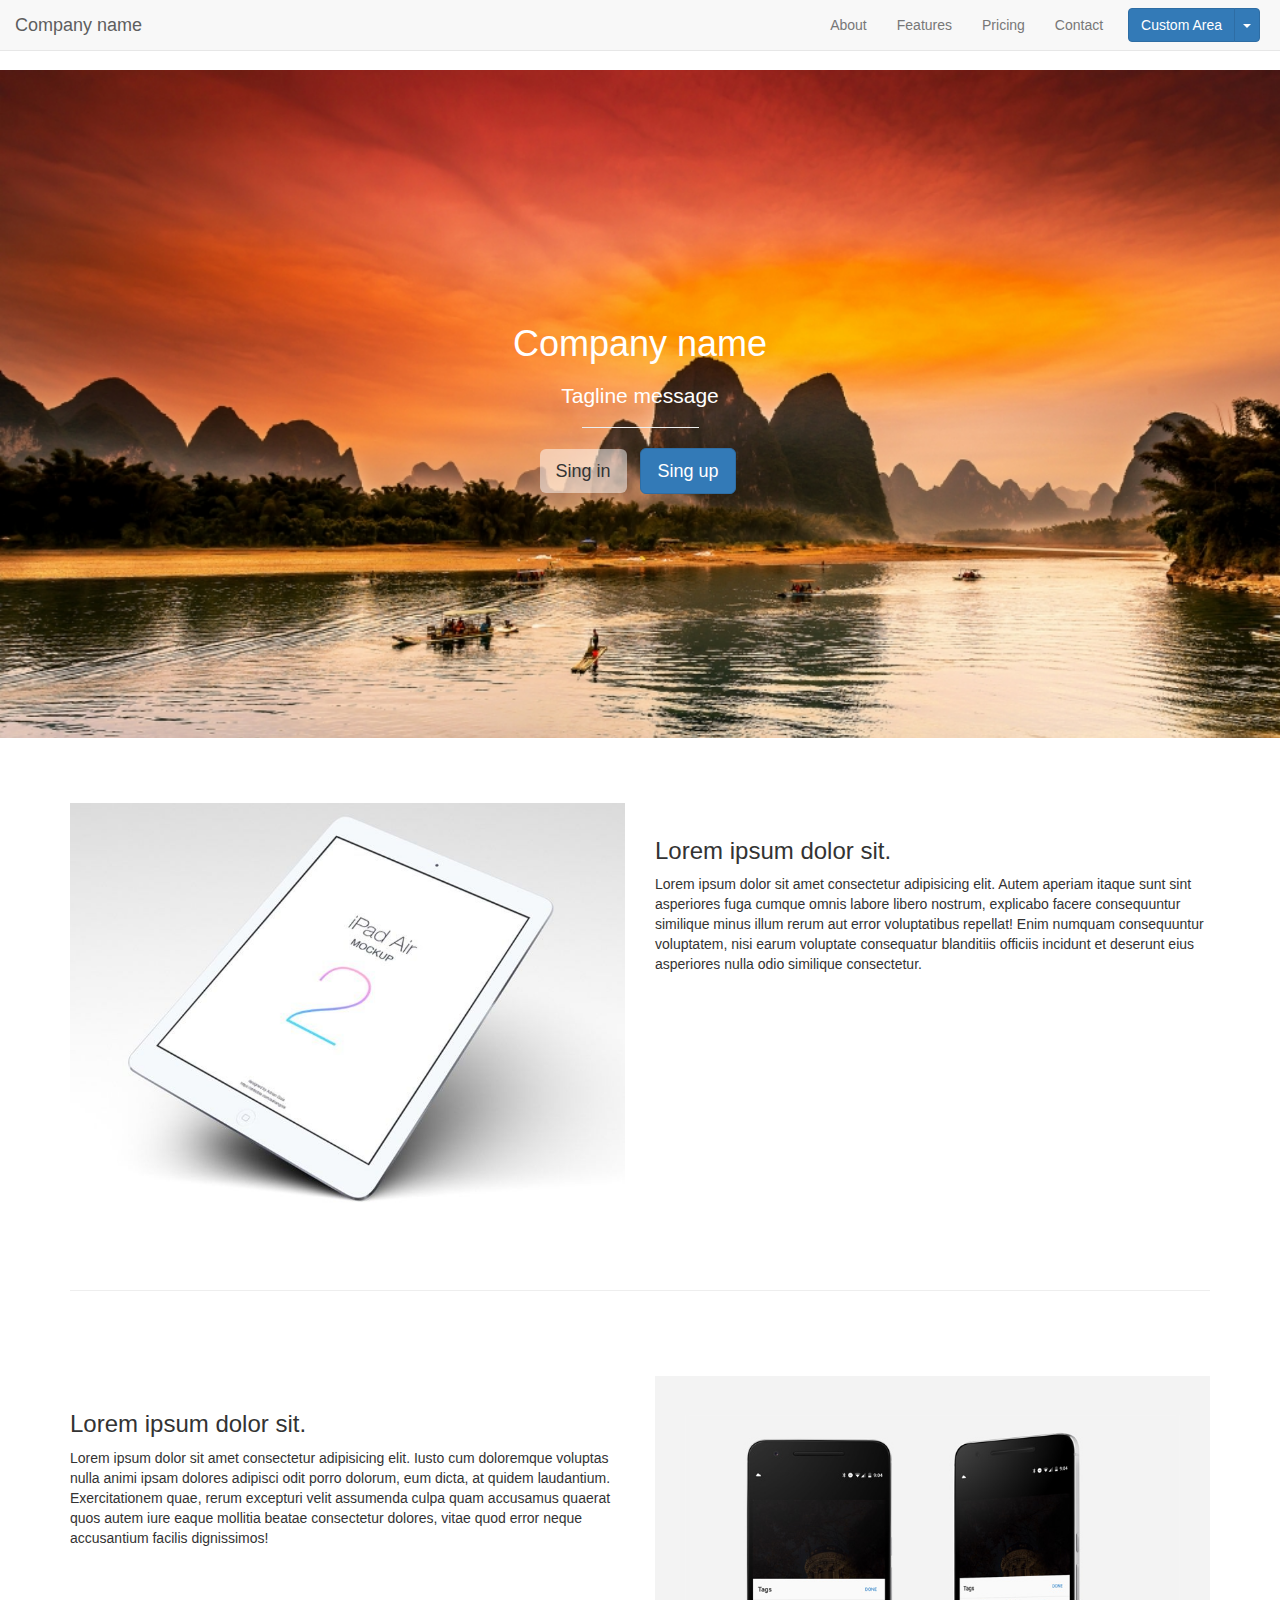
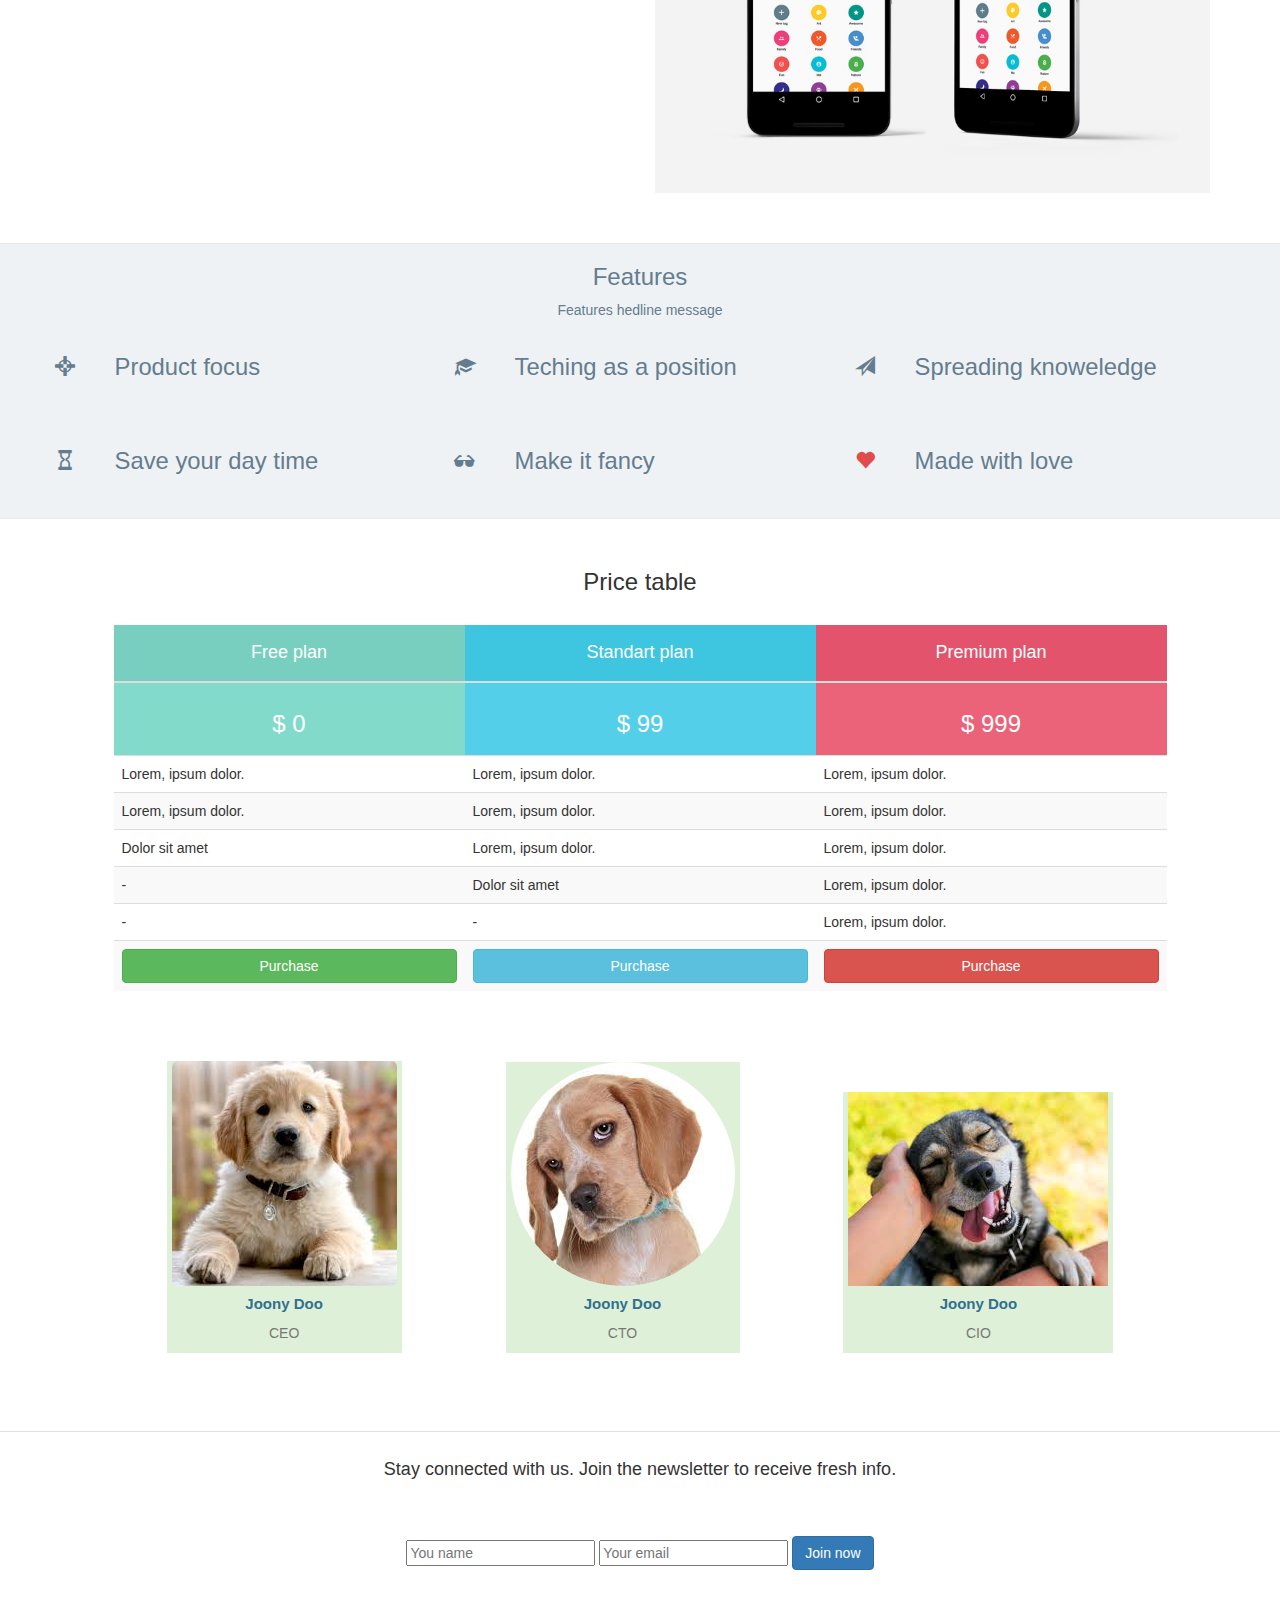
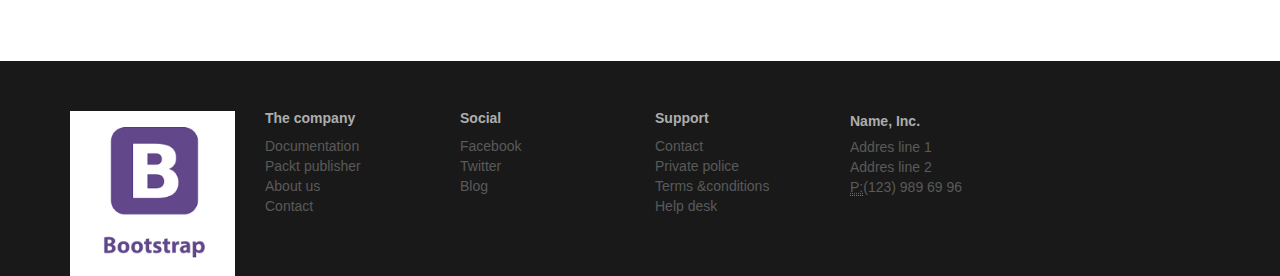
==== commit 852cd107: "add file menu-nav" ====
--- a/newtable.html
+++ b/newtable.html
@@ -303,4 +303,5 @@
     <script src="js/bootstrap.js"></script>
     <script src="js/main.js"></script>
 </body>
-</html>+</html>
+
--- a/css/base.css
+++ b/css/base.css
@@ -1,6 +1,10 @@
+
+.m-top-10{
+    margin-top: 10px;
+}
 
 body{
-    padding-top: 3.6em;
+    padding-top: 70px;
 }
 
 header{
@@ -214,6 +218,58 @@
     margin: 0.8rem 2rem 0 0;
 }
 
+
+/* animation menu */
+.navbar-toggle {
+    border: none;
+    background: transparent !important;
+  }
+  .navbar-toggle:hover {
+    background: transparent !important;
+  }
+  .navbar-toggle .icon-bar {
+    width: 22px;
+    -webkit-transition: all 0.2s;
+    transition: all 0.2s;
+  }
+  .navbar-toggle .icon-bar:nth-of-type(1) {
+    -webkit-transform: rotate(45deg);
+    -ms-transform: rotate(45deg);
+    transform: rotate(45deg);
+    -webkit-transform-origin: 10% 10%;
+    -ms-transform-origin: 10% 10%;
+    transform-origin: 10% 10%;
+  }
+  .navbar-toggle .icon-bar:nth-of-type(2) {
+    opacity: 0;
+    filter: alpha(opacity=0);
+  }
+  .navbar-toggle .icon-bar:nth-of-type(3) {
+    -webkit-transform: rotate(-45deg);
+    -ms-transform: rotate(-45deg);
+    transform: rotate(-45deg);
+    -webkit-transform-origin: 10% 90%;
+    -ms-transform-origin: 10% 90%;
+    transform-origin: 10% 90%;
+  }
+  .navbar-toggle.collapsed .icon-bar:nth-of-type(1) {
+    -webkit-transform: rotate(0);
+    -ms-transform: rotate(0);
+    transform: rotate(0);
+  }
+  .navbar-toggle.collapsed .icon-bar:nth-of-type(2) {
+    opacity: 1;
+    filter: alpha(opacity=100);
+  }
+  .navbar-toggle.collapsed .icon-bar:nth-of-type(3) {
+    -webkit-transform: rotate(0);
+    -ms-transform: rotate(0);
+    transform: rotate(0);
+  }
+
+.input__search{
+    margin-top: 8px;
+}
 
 
 /* ========== media ========== */
